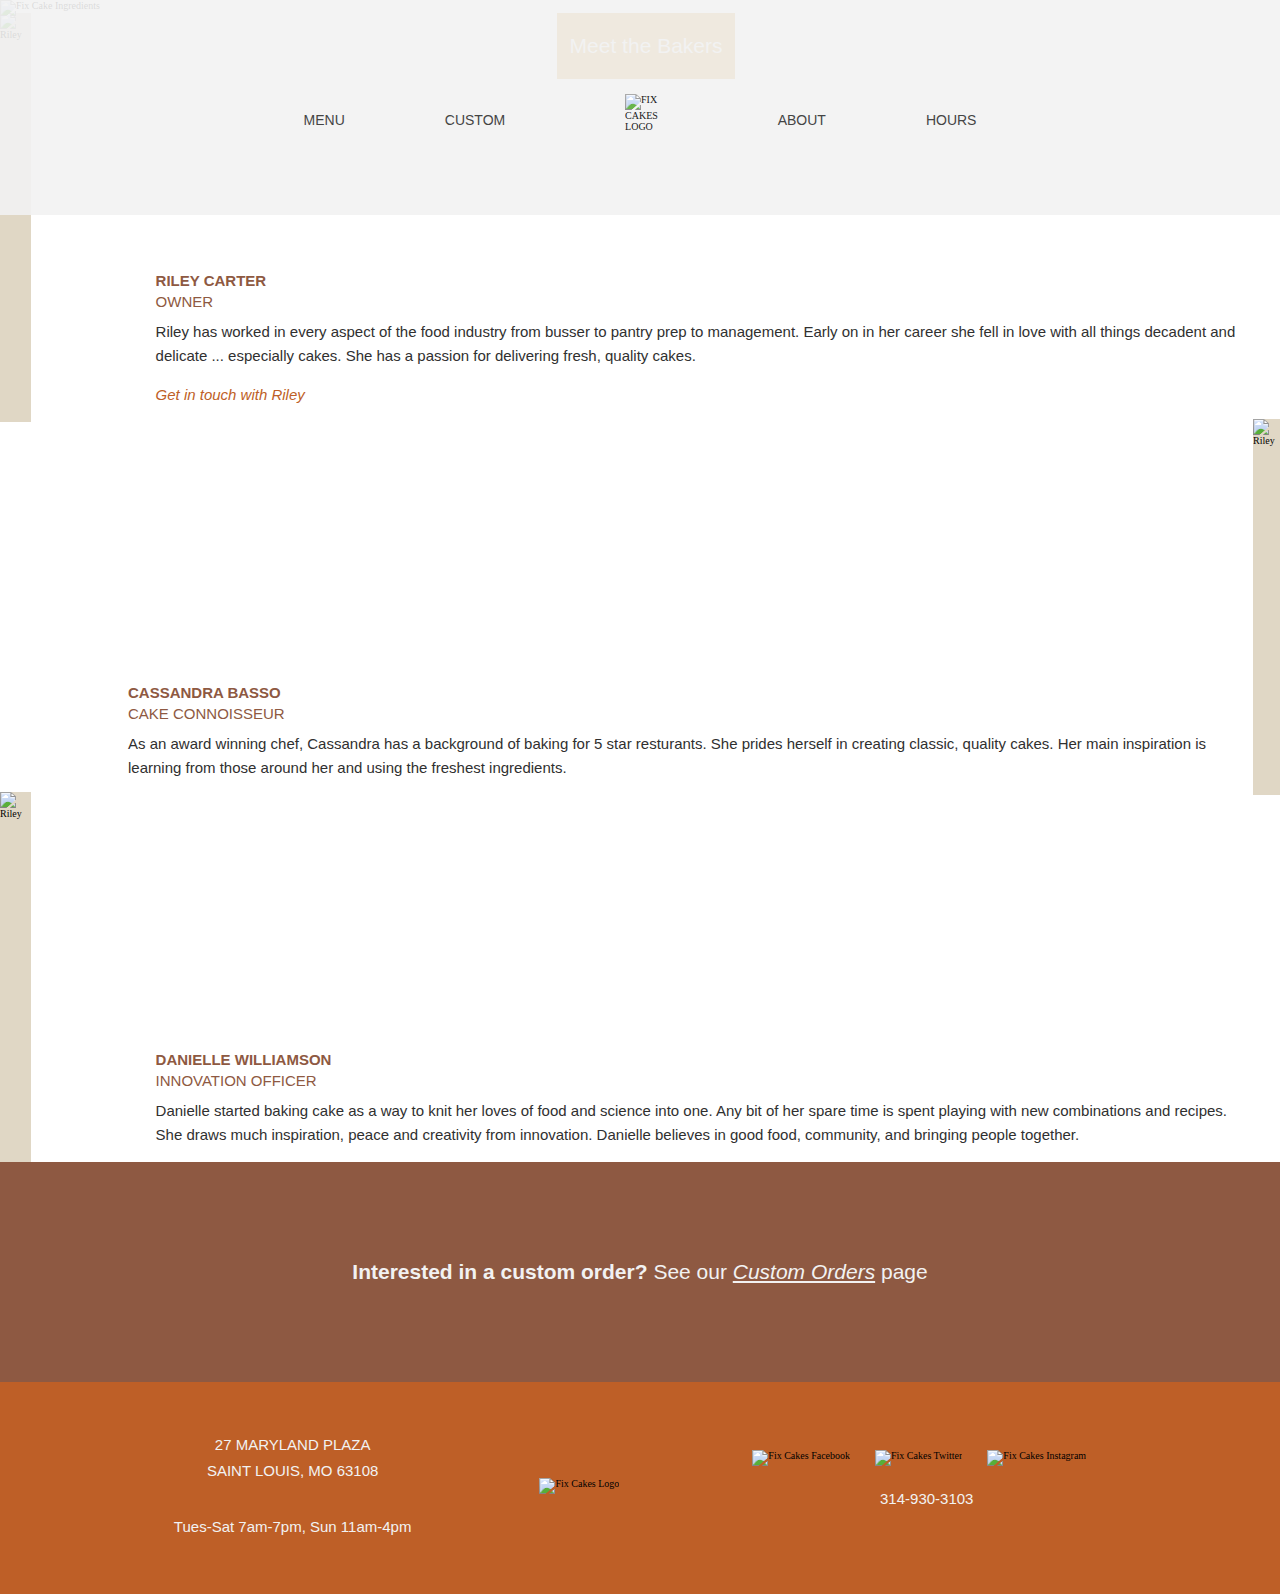
==== about.html @ 8bd63d9a "began about.html page" ====
<!DOCTYPE html>
<html lang="en">

<head>
    <meta charset="utf-8">
    <title>Fix Cake Hours</title>
    <meta content='width=device-width,maximum-scale=1.0,initial-scale=1.0,minimum-scale=1.0,user-scalable=yes' name='viewport'>
    <link href='./assets/css/styles.css' media='all' rel='stylesheet'>
    <script src="script.js"></script>
</head>

<body>
    <div class='nav'>
              <div class='menu'>
                  <div id='nav-left'>
                    <div id='nav_link'>
                        <a href ='#' target='_self'>Menu</a>
                    </div>
                    <div id='nav_link'>
                        <a href ='#' target='_self'>Custom</a>
                    </div>
                </div>
                    <div>
                        <img class='logo-header' src='./assets/images/fix-logo.png' alt='Fix Cakes Logo'/>
                    </div>
                  <div id='nav-right'>
                    <div id='nav_link'>
                        <a href ='./about.html' target='_self'>About</a>
                    </div>
                    <div id='nav_link'>
                        <a href ='./hours.html' target='_self'>Hours</a>
                    </div>
                </div>
              </div>
    </div>
    <div>
        <img class='hero' src='./assets/images/fix-about-hero.jpg' alt='Fix Cake Ingredients' />
    </div>
    <div id='orange-text-box'>
        <p>Meet the Bakers</p>
    </div>
<div class='row1-about'>
    <div class='baker-pic'>
        <img id='baker-pic' src='./assets/images/fix-about-riley.png' alt='Riley' />
    </div>
    <div id='row1-right-box'>
    <div class='baker-info'>
        <p class='index-info'>
            <p class='baker-name'><span style='font-weight:bold'>Riley Carter</span></p>
            <p class='baker-name'>Owner</p>

            Riley has worked in every aspect of the food industry from busser to pantry prep to management.
            Early on in her career she fell in love with all things decadent and delicate ...  especially cakes.
            She has a passion for delivering fresh, quality cakes.
        </p>

        <p id='learn-more'>Get in touch with Riley</p>
    </div>

    </div>
    </div>
</div>
<div class='row1-about'>
    <div id='row1-right-box'>
    <div class='baker-info'>
        <p class='index-info'>
            <p class='baker-name'><span style='font-weight:bold'>Cassandra Basso</span></p>
            <p class='baker-name'>Cake Connoisseur</p>

            As an award winning chef, Cassandra has a background of baking for 5 star resturants.
            She prides herself in creating classic, quality cakes. Her main inspiration is learning
            from those around her and using the freshest ingredients.
        </p>

    </div>
    <div class='baker-pic'>
        <img id='baker-pic' src='./assets/images/fix-about-cassandra.png' alt='Riley' />
    </div>
    </div>
    </div>
</div>
<div class='row1-about'>
    <div class='baker-pic'>
        <img id='baker-pic' src='./assets/images/fix-about-danielle.png' alt='Riley' />
    </div>
    <div id='row1-right-box'>
    <div class='baker-info'>
        <p class='index-info'>
            <p class='baker-name'><span style='font-weight:bold'>Danielle Williamson</span></p>
            <p class='baker-name'>Innovation Officer</p>

            Danielle started baking cake as a way to knit her loves of food and science into one.
            Any bit of her spare time is spent playing with new combinations and recipes.
            She draws much inspiration, peace and creativity from innovation.
            Danielle believes in good food, community, and bringing people together.
        </p>
    </div>

    </div>
    </div>
</div>
    <div id='row2'>
            <div id='cust-order'><p><span style='font-weight:bold'>Interested in a custom order? </span> See our
                <span style='font-style:italic'><span style='text-decoration:underline'>Custom Orders</span></span> page</p></div>
    </div>
    <footer>
        <div id='footer-biz-info'>
          <p id='footer-addy'>27 Maryland Plaza<br>Saint Louis, MO 63108</p>
          <p id='footer-hours'>Tues-Sat 7am-7pm, Sun 11am-4pm</p>
      </div>
      <div>
          <img class='logo-footer' src='./assets/images/fix-logo-white.png' alt='Fix Cakes Logo'/>
      </div>
      <div id='footer-social-num'>
          <div id='footer-social-media'>
              <div id='footer-icons'>
                  <img class='social-media' src='./assets/images/fix-fbicon.png' alt='Fix Cakes Facebook'/>
                  <img class='social-media' src='./assets/images/fix-twittericon.png' alt='Fix Cakes Twitter'/>
                  <img class='social-media' src='./assets/images/fix-instaicon.png' alt='Fix Cakes Instagram'/>
             </div>
          </div>
      <p id='footer-num'>314-930-3103</p>
    </div>
    </footer>
</body>
</html>
---- assets/css/styles.css ----
/********************************************************************************/
/* On devices wider than 940px */
@media(min-width: 940px) {


html {
    font-size: 62.5%;
}

body {
    margin: 0;
    width: 100%;
}

.nav{
    display: flex;
    flex-direction: row;
    align-items: center;
    justify-content: center;
    flex-wrap: nowrap;
    background-color: #f2f2f2;
    opacity: 0.9;
    height: 215px;
    z-index: 30;
    position: absolute;
    width: 100%;
    /*border: red 2px solid;*/
}


.menu{
    display: inline-flex;
    padding-top: 10px;
    text-transform: uppercase;
    align-items: center;
    justify-content: center;
    /*border: orange 2px solid;*/

}

#nav-left{
    display: inline-flex;
    margin-right: 10%;
    padding-top: 15px;
    /*border: yellow 2px solid;*/
}

#nav-right{
    display: inline-flex;
    margin-left: 10%;
    padding-top: 15px;
    /*border: green 2px solid;*/
}

#nav-link{
    display: inline-flex;
    font-family: 'Lato Regular', sans-serif;
    font-size: 1.06em;
    line-height: 1.75em;
    color: #303030;
    width: 100px;
    list-style: none;
    /*border: blue 2px solid;*/
}


.nav a {
    text-decoration: none;
    font-family: 'Lato Regular', sans-serif;
    font-size: 1.40em;
    color: #303030;
    margin: 50px;
    /*border: purple 2px solid;*/
}


.hero{
    width: 100%;
    z-index: 1;
    position: relative;
}

#index-hero{
    height: 815px;
}

#orange-text-box{
    display: inline-flex;
    background-color: #d49b30;
    font-family: 'Oswald', sans-serif;
    font-size: 2.1em;
    color: #f2f2f2;
    z-index: 6;
    position: absolute;
    margin-top: -3px;
    margin-left: 43.5%;
    padding: 0 1%;
}

#learn-more{
    font-style: italic;
    color: #be5f27;
}

#row1{
    width: 100%;
    display: inline-flex;
    margin-top: -3px;
    position: relative;
    /*border: green 2px solid;*/
}

.row1-about{
    display: inline-flex;
    margin-top: -3px;
}

.baker-pic{
    background-color: #e0d7c5;
    
}

#baker-pic{

}

.baker-name{
    color: #8e5942;
    text-transform: uppercase;
    line-height: .4em;
}

.baker-info{
    font-family: 'Lato Regular', sans-serif;
    font-size: 1.5em;
    line-height: 1.6em;
    padding-top: 20%;
    padding-left: 10%;
    padding-right: 3%;
    color: #303030;
    margin-top: 0;
}


#index-content{
    font-family: 'Lato Regular', sans-serif;
    font-size: 1.5em;
    line-height: 1.6em;
    padding-top: 8%;
    padding-left: 5%;
    padding-right: 3%;
    color: #303030;
    margin-top: 0;
    /*border: purple 2px solid;*/
}

#row1-right-box{
    display: inline-flex;
    width: 120%;
    /*border: red 2px solid;*/
}

#index-caketypes{
    background-color: #e0d7c5;
    display: inline-flex;
    flex-direction: column;
    align-items: center;
    padding-top: 10%;
    padding-bottom: 10%;
    width: 100%;
    /*border: blue 2px solid;*/

}

#hours{
    font-family: 'Oswald', sans-serif;
    font-weight: lighter;
    font-size: 2.1em;
    color: #8e5942;
}

#row2{
    width: 100%;
    background-color: #8e5942;
    height: 220px;
    display: inline-flex;
    justify-content: space-around;
    align-items: center;

    /*border: orange 2px solid;*/
}

#row2 p {
    font-family: 'Oswald', sans-serif;
    font-weight: lighter;
    font-size: 2.1em;
    color: #f2f2f2;

}

.splash{
    max-width: 100%:
}

#icons{
    display: inline-flex;
    /*border: green 2px solid;*/

}

.icons-text {
    font-family: 'Oswald', sans-serif;
    font-weight: bold;
    text-transform: uppercase;
    text-align: center;
    color: #c3bbac;
    font-size: 2.5em;
    line-height: .7em;
    /*border: yellow 2px solid;*/
}

#caketypes{
    color: #f2f2f2;
    font-size: 3.25em;
    /*border: purple 2px solid;*/
}

#icon-wisk{
    max-width:100%;
    max-height:100%;
}

#icon-heart{
    /*max-width:100%;
    max-height:100%;*/
     /*border: orange 2px solid;*/
}

#row3{
    width: 100%;
    display: inline-flex;
    flex-direction: row;
}

#row3-right-box, #row5-right-box{
    display: inline-flex;
    flex-direction: column;
    margin-left: 12%;
     /*border: green 2px solid;*/
}

#with-love, #custom-avail{
    display: inline-flex;
    flex-direction: column;
    align-items: center;
    margin-top: 100%;
     /*border: blue 2px solid;*/
}

#row4{
    display: inline-flex;
    flex-direction: row;
    margin-top: -3px;
    width: 100%;
    /*border: red 2px solid;*/
}

#from-scratch{
    display: inline-flex;
    flex-direction: column;
    align-items: center;
    padding-top: 10%;
    padding-left: 10%;
    margin-right: 100px;
}

#row5{
    display: inline-flex;
    flex-direction: row;
    margin-top: -3px;
    width: 100%:
    /*border: red 2px solid;*/
}

footer{
    background-color: #be5f27;
    display: flex;
    flex-direction: row;
    align-items: center;
    justify-content: center;
    flex-wrap: nowrap;
    /*border: red 2px solid;*/
    margin-top: -3px;
    height: 215px;

}

footer p{
    font-family: 'Oswald', sans-serif;
    font-size: 1.5em;
    color: #f2f2f2;
    line-height: 1.75em;

}

#footer-biz-info{
    display: inline-flex;
    flex-direction: column;
    text-align: center;
    margin-right: 10%;
    /*border: green 2px solid;*/
}

#footer-addy{
    text-transform: uppercase;
}

.social-media{
    margin: 5px;
}

.social-media + .social-media, .social-media{
    margin-right: 20px;
}

#footer-icons{
    display: inline-flex;
    /*border: yellow 2px solid;*/

}

#footer-num{
    text-align: center;
}

#footer-social-num{
    display: inline-flex;
    flex-direction: column;
    margin-left: 10%;
    /*border: blue 2px solid;*/

}



}

/********************************************************************************/
/* On devices smaller than 660px */
@media(min-width:601px) and (max-width: 939px){

html {
    font-size: 62.5%;
}

body {
    margin: 0;
    width: 100%;
}



}

/********************************************************************************/
/* On devices smaller than 600px */
@media(max-width: 600px) and (min-width: 400px){

html {
    font-size: 62.5%;
}

body {
    margin: 0;
    width: 100%;
}

.nav{
    display: flex;
    flex-direction: row;
    align-items: center;
    justify-content: center;
    flex-wrap: nowrap;
    background-color: #f2f2f2;
    opacity: 90%;
    height: 65px;
    /*border: red 2px solid;*/
}


.menu{
    display: inline-flex;
    padding-top: 10px;
    text-transform: uppercase;
    /*border: orange 2px solid;*/

}

#nav-left{
    display: inline-flex;
    margin-right: 35px;
    padding-top: 15px;
    /*border: yellow 2px solid;*/
}

#nav-right{
    display: inline-flex;
    margin-left: 35px;
    padding-top: 15px;
    /*border: green 2px solid;*/
}

#nav-link{
    display: inline-flex;
    font-family: 'Lato Regular', sans-serif;
    font-size: 1.06em;
    line-height: 1.75em;
    color: #303030;
    width: 100px;
    list-style: none;
    /*border: blue 2px solid;*/
}


.nav a {
    text-decoration: none;
    font-family: 'Lato Regular', sans-serif;
    font-size: 1.06em;
    color: #303030;
    margin: 10px;
    /*border: purple 2px solid;*/
}

.logo-header{
    height: 50px;
    width: 45px;
}

.hero{
    height: auto;
    max-width: 100%;
}

#orange-text-box{
    visibility: hidden;
}

#index-content{
    font-family: 'Lato Regular', sans-serif;
    font-size: 2.5em;
    line-height: 1.6em;
    color: #303030;
    margin: 10px;
}

.index-info{
    /*font-family: 'Lato Regular', sans-serif;
    /*font-size: 2em;*/
    /*line-height: 1.6em;
    color: #303030;*/*/

}

.splash{
    visibility: collapse;
    height: 0px;
    width: 0px;
}


#icons  p {
    /*font-family: 'Oswald', sans-serif;
    font-weight: bold;
    text-transform: uppercase;
    color: #c3bbac;
    font-size: 2.5em;*/
    visibility: collapse;
    height: 0px;
    width: 0px;
}

#icon-wisk, #icon-heart, #icon-bulb, #with-love, #from-scratch, #custom-avail{
    /*max-width:30%;
    max-height:30%;*/
    visibility: collapse;
    height: 0px;
    width: 0px;
}

#row1-right-box{
    display: inline-flex;
    width: 100%;
    /*border: red 2px solid;*/
}

#index-caketypes{
    background-color: #e0d7c5;
    display: inline-flex;
    flex-direction: column;
    align-items: center;
    padding-top: 10%;
    padding-bottom: 10%;
    width: 100%;
    font-family: 'Oswald', sans-serif;
    font-weight: bold;
    text-transform: uppercase;
    text-align: center;
    font-size: 2.5em;
    color: #f2f2f2;
    line-height: .8em;
    /*border: blue 2px solid;*/

}

#learn-more{
    font-style: italic;
    color: #be5f27;
}

#row1-about{
    display: inline-flex;
}

#row2{
    width: 100%;
    background-color: #8e5942;
    height: 220px;
    display: inline-flex;
    flex-direction: column;
    justify-content: space-around;
    align-items: center;
    margin-bottom: -39px;

    /*border: orange 2px solid;*/
}

#row2 p {
    font-family: 'Oswald', sans-serif;
    font-weight: lighter;
    font-size: 2.1em;
    color: #f2f2f2;

}

#cust-order{
    padding: 0 6% 0 6%;
}

footer{
    background-color: #be5f27;
    display: flex;
    flex-direction: row;
    align-items: center;
    justify-content: center;
    flex-wrap: nowrap;
    /*border: red 2px solid;*/
    height: 100px;
    margin-bottom: 0px;

}

footer p{
    font-family: 'Oswald', sans-serif;
    font-size: .7em;
    color: #f2f2f2;
    line-height: 1.75em;

}

#footer-biz-info{
    display: inline-flex;
    flex-direction: column;
    text-align: center;
    /*border: green 2px solid;*/
}

#footer-addy{
    text-transform: uppercase;
    padding-top: 30px;
    padding: 30px 40px 0 0;
}

#footer-hours{
    visibility: hidden;
}

.logo-footer{
    height: 50px;
    width: 45px;
    margin-right: 50px;
}

.social-media{
    width: 18px;
    height: 18px;
    margin: 5px;
}

#footer-icons{
    display: inline-flex;
    /*border: yellow 2px solid;*/

}

#footer-num{
    text-align: center;
}

#footer-social-num{
    display: inline-flex;
    flex-direction: column;
    /*border: blue 2px solid;*/

}
}
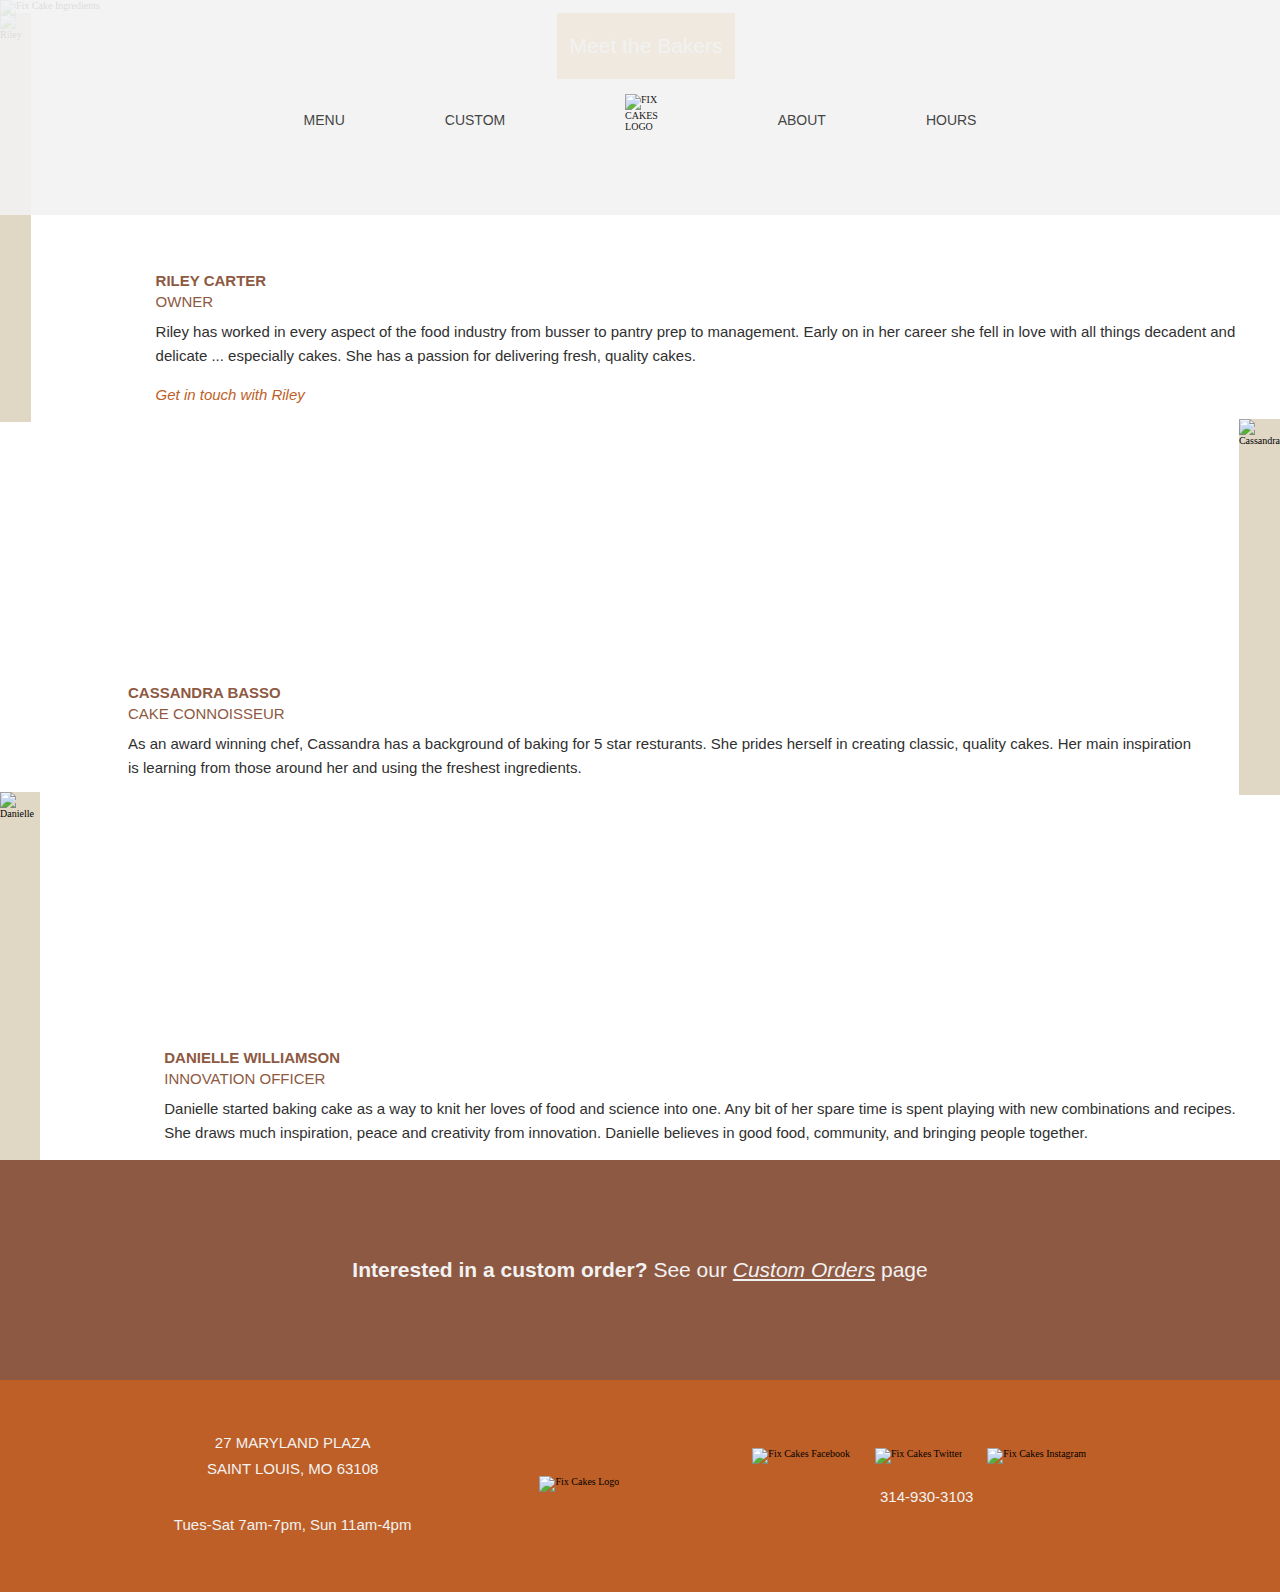
==== commit 87f104b1: "slight adjustment to about.html" ====
--- a/about.html
+++ b/about.html
@@ -74,14 +74,14 @@
 
     </div>
     <div class='baker-pic'>
-        <img id='baker-pic' src='./assets/images/fix-about-cassandra.png' alt='Riley' />
+        <img id='baker-pic' src='./assets/images/fix-about-cassandra.png' alt='Cassandra' />
     </div>
     </div>
     </div>
 </div>
 <div class='row1-about'>
     <div class='baker-pic'>
-        <img id='baker-pic' src='./assets/images/fix-about-danielle.png' alt='Riley' />
+        <img id='baker-pic' src='./assets/images/fix-about-danielle.png' alt='Danielle' />
     </div>
     <div id='row1-right-box'>
     <div class='baker-info'>
--- a/assets/css/styles.css
+++ b/assets/css/styles.css
@@ -113,15 +113,16 @@
 .row1-about{
     display: inline-flex;
     margin-top: -3px;
+    width: 100%;
 }
 
 .baker-pic{
     background-color: #e0d7c5;
-    
+    max-width: 50%;
 }
 
 #baker-pic{
-
+    max-width: 630px;
 }
 
 .baker-name{
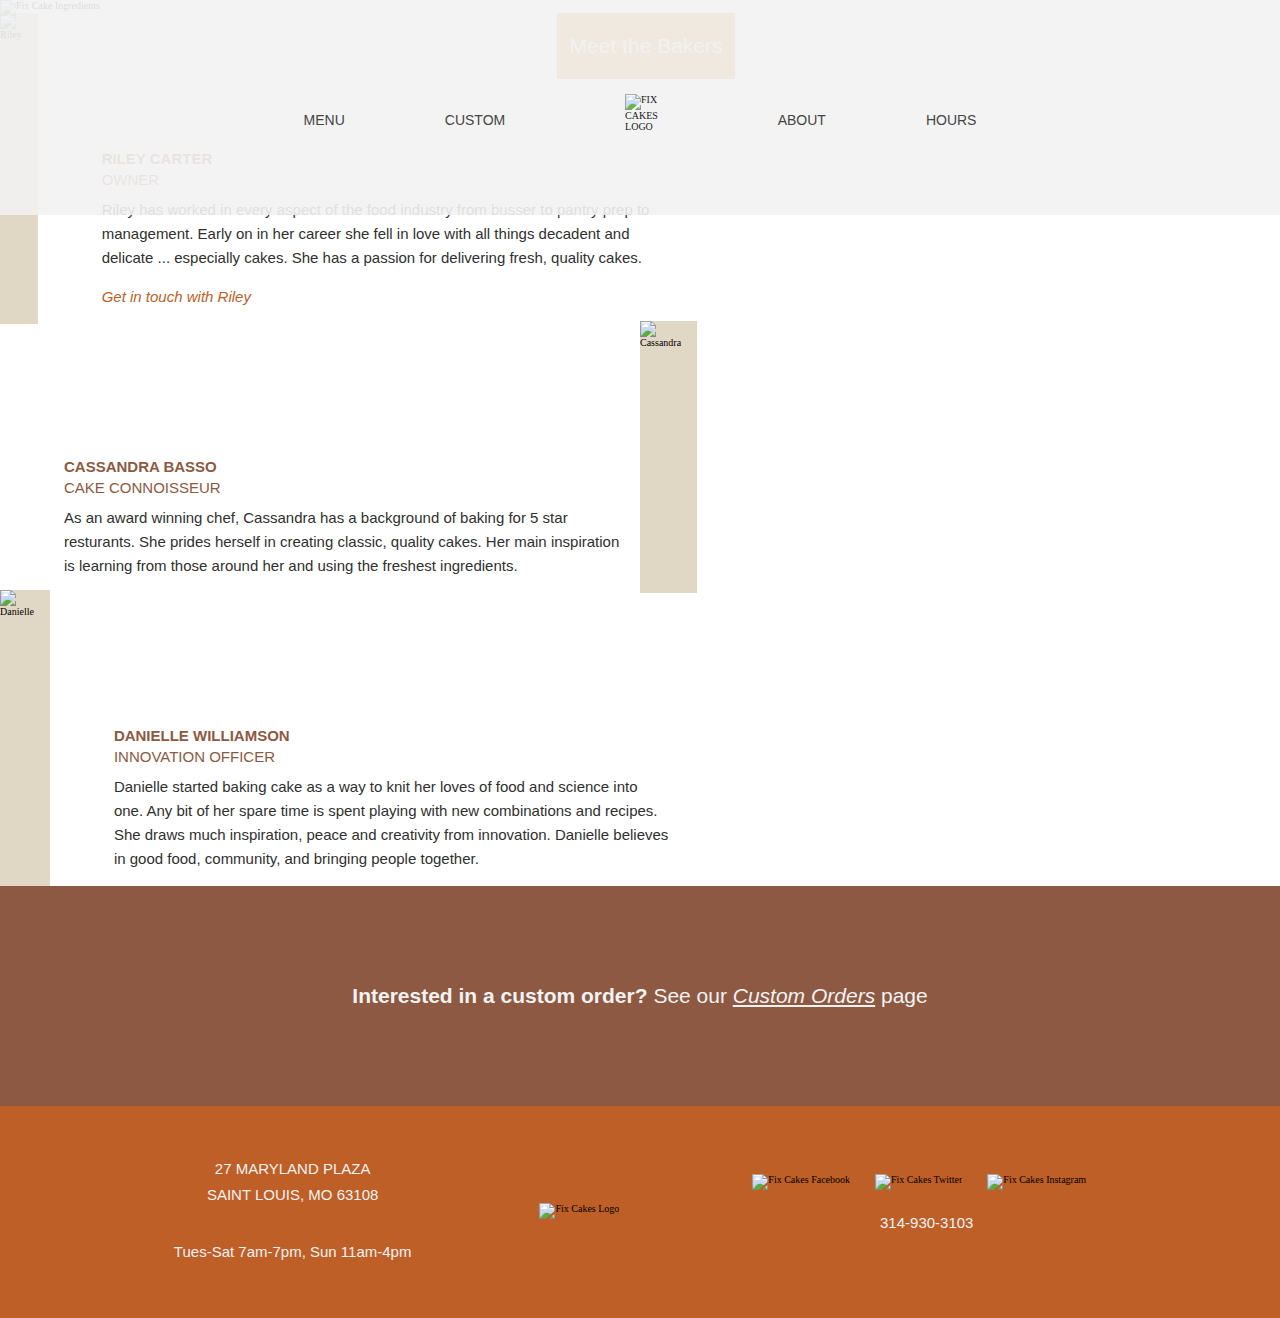
==== commit f1ae5a32: "restructured about.html page" ====
--- a/about.html
+++ b/about.html
@@ -39,16 +39,15 @@
     <div id='orange-text-box'>
         <p>Meet the Bakers</p>
     </div>
-<div class='row1-about'>
-    <div class='baker-pic'>
+<div class='row-about'>
+    <div class='col-1-about'>
         <img id='baker-pic' src='./assets/images/fix-about-riley.png' alt='Riley' />
     </div>
-    <div id='row1-right-box'>
-    <div class='baker-info'>
-        <p class='index-info'>
+    <div class='col-2-about'>
+        <div class='baker-info'>
             <p class='baker-name'><span style='font-weight:bold'>Riley Carter</span></p>
             <p class='baker-name'>Owner</p>
-
+            <p>
             Riley has worked in every aspect of the food industry from busser to pantry prep to management.
             Early on in her career she fell in love with all things decadent and delicate ...  especially cakes.
             She has a passion for delivering fresh, quality cakes.
@@ -60,35 +59,32 @@
     </div>
     </div>
 </div>
-<div class='row1-about'>
-    <div id='row1-right-box'>
-    <div class='baker-info'>
-        <p class='index-info'>
+<div class='row-about'>
+    <div class='col-2-about'>
+        <div class='baker-info'>
             <p class='baker-name'><span style='font-weight:bold'>Cassandra Basso</span></p>
             <p class='baker-name'>Cake Connoisseur</p>
-
+            <p>
             As an award winning chef, Cassandra has a background of baking for 5 star resturants.
             She prides herself in creating classic, quality cakes. Her main inspiration is learning
             from those around her and using the freshest ingredients.
         </p>
 
     </div>
-    <div class='baker-pic'>
+</div>
+    <div class='col-1-about'>
         <img id='baker-pic' src='./assets/images/fix-about-cassandra.png' alt='Cassandra' />
     </div>
     </div>
-    </div>
-</div>
-<div class='row1-about'>
-    <div class='baker-pic'>
+<div class='row-about'>
+    <div class='col-1-about'>
         <img id='baker-pic' src='./assets/images/fix-about-danielle.png' alt='Danielle' />
     </div>
-    <div id='row1-right-box'>
-    <div class='baker-info'>
-        <p class='index-info'>
+    <div class='col-2-about'>
+        <div class='baker-info'>
             <p class='baker-name'><span style='font-weight:bold'>Danielle Williamson</span></p>
             <p class='baker-name'>Innovation Officer</p>
-
+            <p>
             Danielle started baking cake as a way to knit her loves of food and science into one.
             Any bit of her spare time is spent playing with new combinations and recipes.
             She draws much inspiration, peace and creativity from innovation.
@@ -98,7 +94,7 @@
 
     </div>
     </div>
-</div>
+
     <div id='row2'>
             <div id='cust-order'><p><span style='font-weight:bold'>Interested in a custom order? </span> See our
                 <span style='font-style:italic'><span style='text-decoration:underline'>Custom Orders</span></span> page</p></div>
--- a/assets/css/styles.css
+++ b/assets/css/styles.css
@@ -110,19 +110,29 @@
     /*border: green 2px solid;*/
 }
 
-.row1-about{
+.row-about{
     display: inline-flex;
     margin-top: -3px;
     width: 100%;
 }
 
-.baker-pic{
+.col-1-about{
     background-color: #e0d7c5;
     max-width: 50%;
+    flex-grow: 0;
+    flex-shrink: 0;
+}
+
+.col-2-about{
+    max-width: 50%;
+    flex-grow: 0;
+    flex-shrink: 0;
 }
 
 #baker-pic{
-    max-width: 630px;
+    max-width: 90%;
+    flex-grow: 0;
+    flex-shrink: 0;
 }
 
 .baker-name{
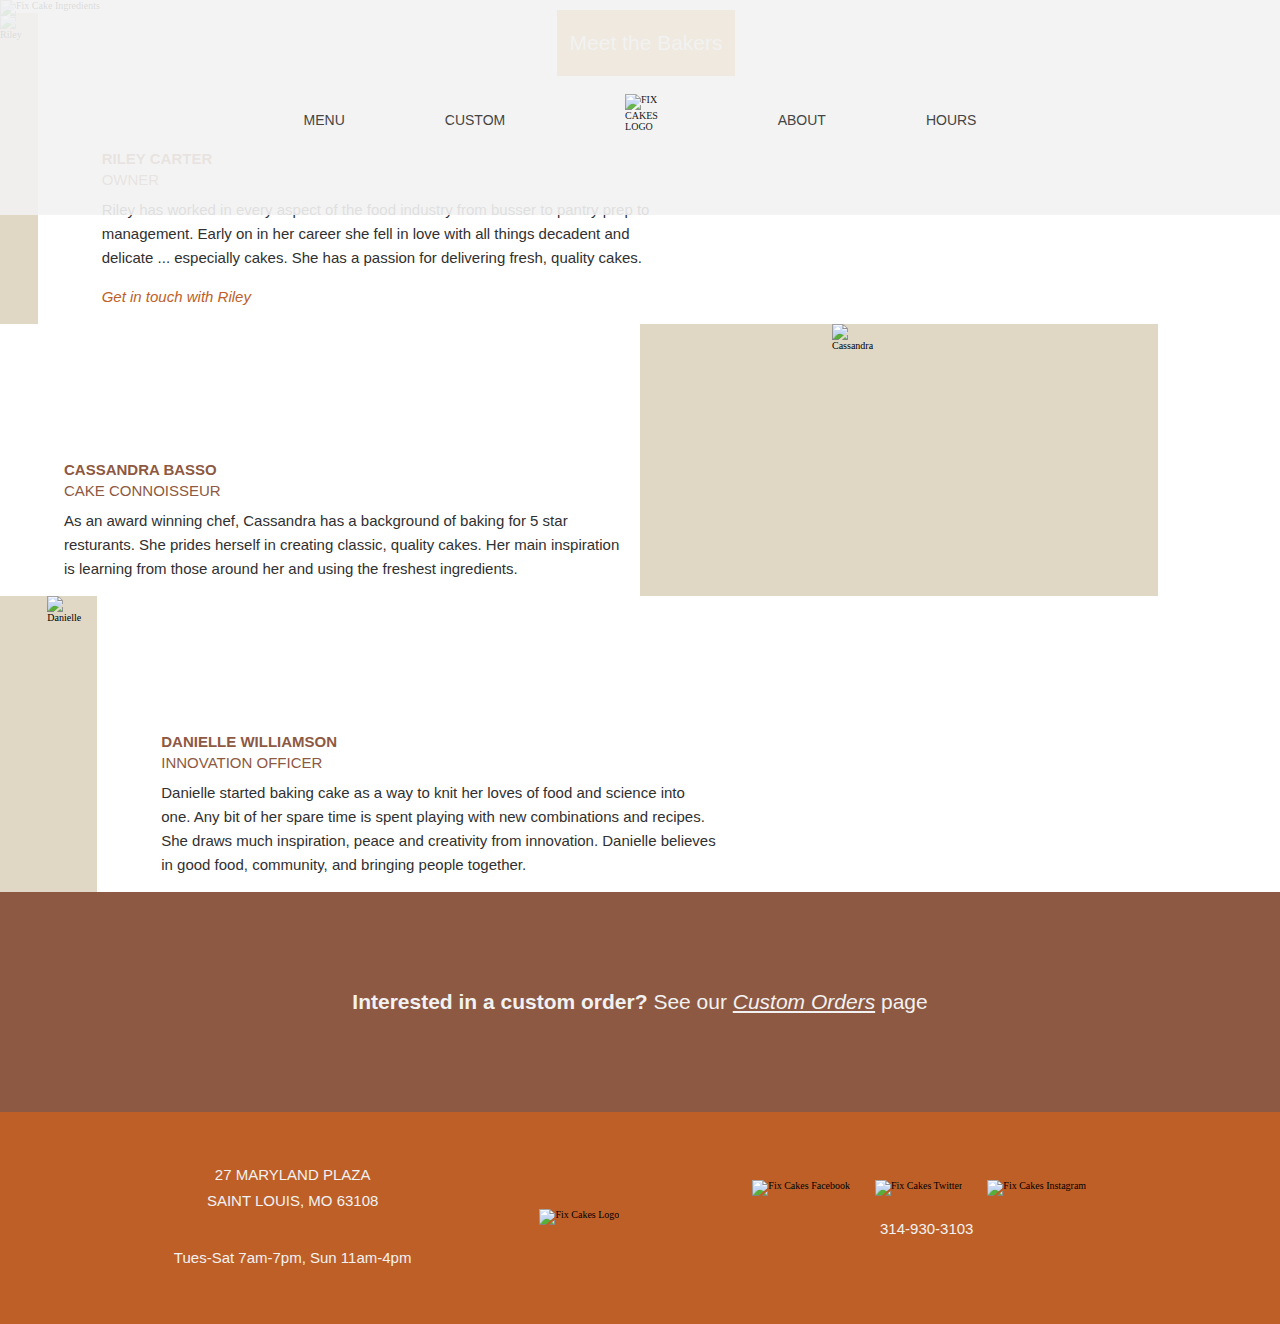
==== commit 8408ab9c: "finished up about.html page" ====
--- a/about.html
+++ b/about.html
@@ -33,7 +33,7 @@
                 </div>
               </div>
     </div>
-    <div>
+    <div id='header'>
         <img class='hero' src='./assets/images/fix-about-hero.jpg' alt='Fix Cake Ingredients' />
     </div>
     <div id='orange-text-box'>
@@ -72,12 +72,12 @@
 
     </div>
 </div>
-    <div class='col-1-about'>
+    <div class='col-1-about' id='cassandra-pic'>
         <img id='baker-pic' src='./assets/images/fix-about-cassandra.png' alt='Cassandra' />
     </div>
     </div>
 <div class='row-about'>
-    <div class='col-1-about'>
+    <div class='col-1-about' id='danielle-pic'>
         <img id='baker-pic' src='./assets/images/fix-about-danielle.png' alt='Danielle' />
     </div>
     <div class='col-2-about'>
--- a/assets/css/styles.css
+++ b/assets/css/styles.css
@@ -80,6 +80,10 @@
     position: relative;
 }
 
+#header{
+    margin-bottom: -3px;
+}
+
 #index-hero{
     height: 815px;
 }
@@ -112,7 +116,6 @@
 
 .row-about{
     display: inline-flex;
-    margin-top: -3px;
     width: 100%;
 }
 
@@ -133,6 +136,16 @@
     max-width: 90%;
     flex-grow: 0;
     flex-shrink: 0;
+    margin-bottom: -3px;
+}
+
+#cassandra-pic{
+    padding-right: 21%;
+    padding-left: 15%;
+}
+
+#danielle-pic{
+    padding-left: 3.7%;
 }
 
 .baker-name{
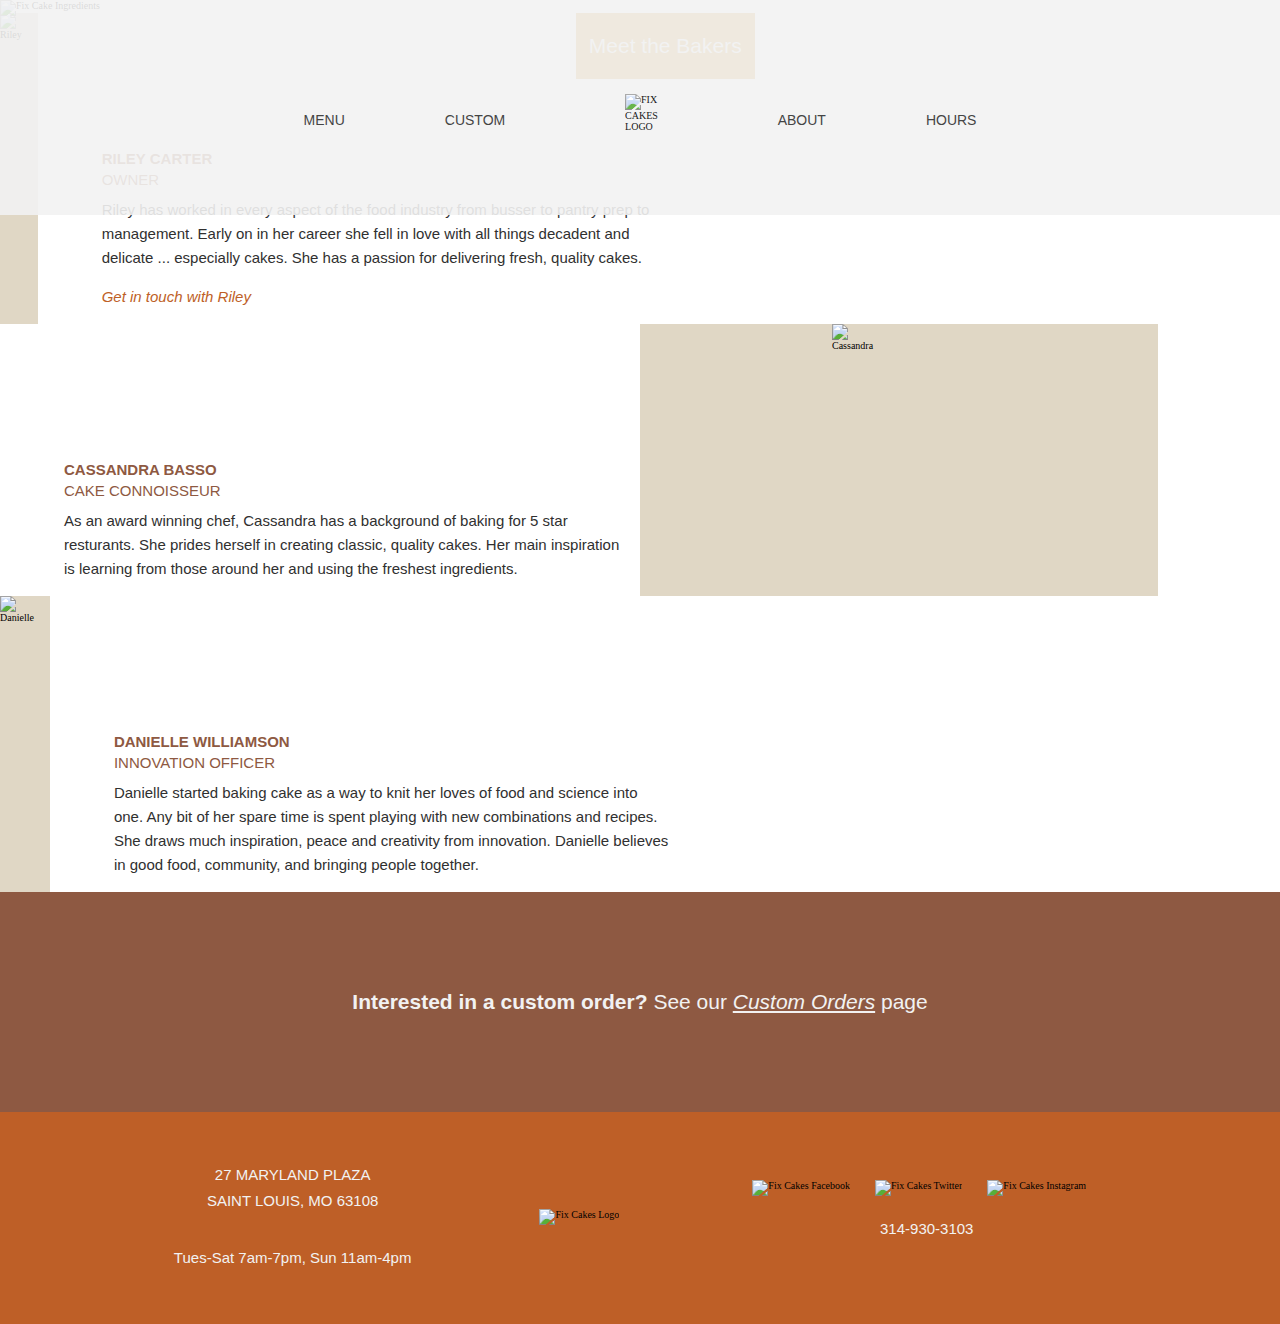
==== commit b7ada62c: "changes to menu and custom page" ====
--- a/about.html
+++ b/about.html
@@ -14,10 +14,10 @@
               <div class='menu'>
                   <div id='nav-left'>
                     <div id='nav_link'>
-                        <a href ='#' target='_self'>Menu</a>
+                        <a href ='./menu.html' target='_self'>Menu</a>
                     </div>
                     <div id='nav_link'>
-                        <a href ='#' target='_self'>Custom</a>
+                        <a href ='./custom.html' target='_self'>Custom</a>
                     </div>
                 </div>
                     <div>
@@ -33,10 +33,10 @@
                 </div>
               </div>
     </div>
-    <div id='header'>
-        <img class='hero' src='./assets/images/fix-about-hero.jpg' alt='Fix Cake Ingredients' />
-    </div>
-    <div id='orange-text-box'>
+        <div id='header'>
+            <img class='hero' src='./assets/images/fix-about-hero.jpg' alt='Fix Cake Ingredients' />
+        </div>
+    <div class='orange-text-box'>
         <p>Meet the Bakers</p>
     </div>
 <div class='row-about'>
--- a/assets/css/styles.css
+++ b/assets/css/styles.css
@@ -88,7 +88,7 @@
     height: 815px;
 }
 
-#orange-text-box{
+.orange-text-box{
     display: inline-flex;
     background-color: #d49b30;
     font-family: 'Oswald', sans-serif;
@@ -96,8 +96,7 @@
     color: #f2f2f2;
     z-index: 6;
     position: absolute;
-    margin-top: -3px;
-    margin-left: 43.5%;
+    margin: 0 auto 0 45%;
     padding: 0 1%;
 }
 
@@ -144,9 +143,9 @@
     padding-left: 15%;
 }
 
-#danielle-pic{
+/*#danielle-pic{
     padding-left: 3.7%;
-}
+}*/
 
 .baker-name{
     color: #8e5942;
@@ -365,7 +364,29 @@
 
 }
 
-
+#menu-info{
+    display: inline-flex;
+    flex-direction: column;
+    background-color: #e0d7c5;
+    font-family: 'Lato Regular', sans-serif;
+    font-size: 1.5em;
+    line-height: 1em;
+    margin: 0 20% 0 20%;
+    padding: 10%;
+    color: #303030;
+}
+
+#custom-cake{
+    display: inline-flex;
+    flex-direction: column;
+    background-color: #e0d7c5;
+    font-family: 'Lato Regular', sans-serif;
+    font-size: 1.5em;
+    line-height: 1em;
+    margin: 0 20% 0 20%;
+    padding: 10%;
+    color: #303030;
+}
 
 }
 
@@ -463,6 +484,7 @@
 .hero{
     height: auto;
     max-width: 100%;
+    margin-bottom: -9%;
 }
 
 #orange-text-box{
@@ -541,19 +563,65 @@
     color: #be5f27;
 }
 
-#row1-about{
-    display: inline-flex;
-}
+.row-about{
+    display: inline-flex;
+    width: 100%;
+    flex-wrap: wrap;
+}
+
+.col-1-about{
+    background-color: #e0d7c5;
+    max-width: 100%;
+    flex-grow: 0;
+    flex-shrink: 0;
+    order: 1;
+}
+
+.col-2-about{
+    max-width: 100%;
+    flex-grow: 0;
+    flex-shrink: 0;
+    order: 2;
+}
+
+#baker-pic{
+    max-width: 90%;
+    flex-grow: 0;
+    flex-shrink: 0;
+    margin-bottom: -3px;
+}
+
+#cassandra-pic{
+    width: 68%;
+    padding-right: 12%;
+    padding-left: 20%;
+}
+
+.baker-name{
+    color: #8e5942;
+    text-transform: uppercase;
+    line-height: .4em;
+}
+
+.baker-info{
+    font-family: 'Lato Regular', sans-serif;
+    font-size: 2.3em;
+    line-height: 1.6em;
+    padding: 10%;
+    color: #303030;
+    margin-top: 0;
+}
+
 
 #row2{
     width: 100%;
     background-color: #8e5942;
-    height: 220px;
+    height: 175px;
     display: inline-flex;
     flex-direction: column;
     justify-content: space-around;
     align-items: center;
-    margin-bottom: -39px;
+    margin-bottom: -14px;
 
     /*border: orange 2px solid;*/
 }
@@ -580,6 +648,7 @@
     /*border: red 2px solid;*/
     height: 100px;
     margin-bottom: 0px;
+    padding-top: 3%;
 
 }
 
@@ -634,6 +703,14 @@
     display: inline-flex;
     flex-direction: column;
     /*border: blue 2px solid;*/
-
-}
-}
+}
+
+/*#menu-info{
+    display: inline-flex;
+    background-color: #e0d7c5;
+    font-family: 'Lato Regular', sans-serif;
+    font-size: 2.5em;
+    line-height: 1.6em;
+    color: #303030;
+}*/
+}
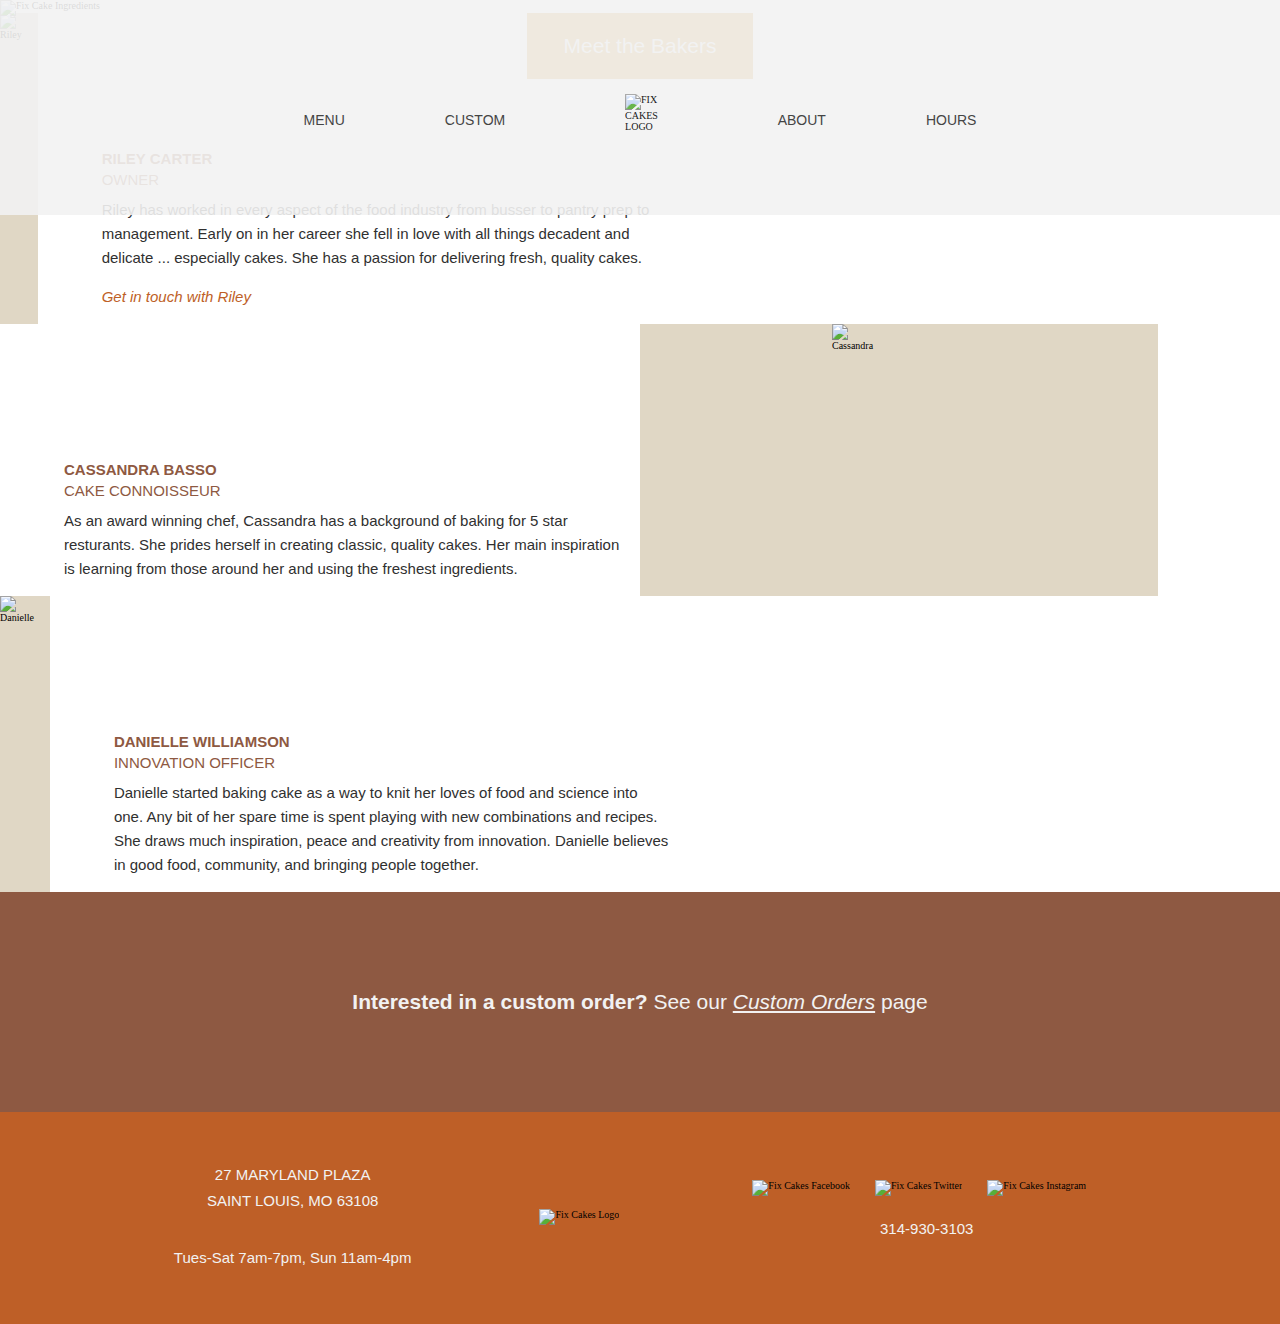
==== commit cf330b95: "worked on page labels" ====
--- a/about.html
+++ b/about.html
@@ -36,9 +36,11 @@
         <div id='header'>
             <img class='hero' src='./assets/images/fix-about-hero.jpg' alt='Fix Cake Ingredients' />
         </div>
+<div id='wrapper'>
     <div class='orange-text-box'>
         <p>Meet the Bakers</p>
     </div>
+</div>
 <div class='row-about'>
     <div class='col-1-about'>
         <img id='baker-pic' src='./assets/images/fix-about-riley.png' alt='Riley' />
--- a/assets/css/styles.css
+++ b/assets/css/styles.css
@@ -96,8 +96,9 @@
     color: #f2f2f2;
     z-index: 6;
     position: absolute;
-    margin: 0 auto 0 45%;
     padding: 0 1%;
+    width: 200px;
+    justify-content: center;
 }
 
 #learn-more{
@@ -386,6 +387,13 @@
     margin: 0 20% 0 20%;
     padding: 10%;
     color: #303030;
+}
+
+#wrapper {
+    display: flex;
+    flex-direction: row;
+    margin: 0 auto;
+    justify-content: center;
 }
 
 }
